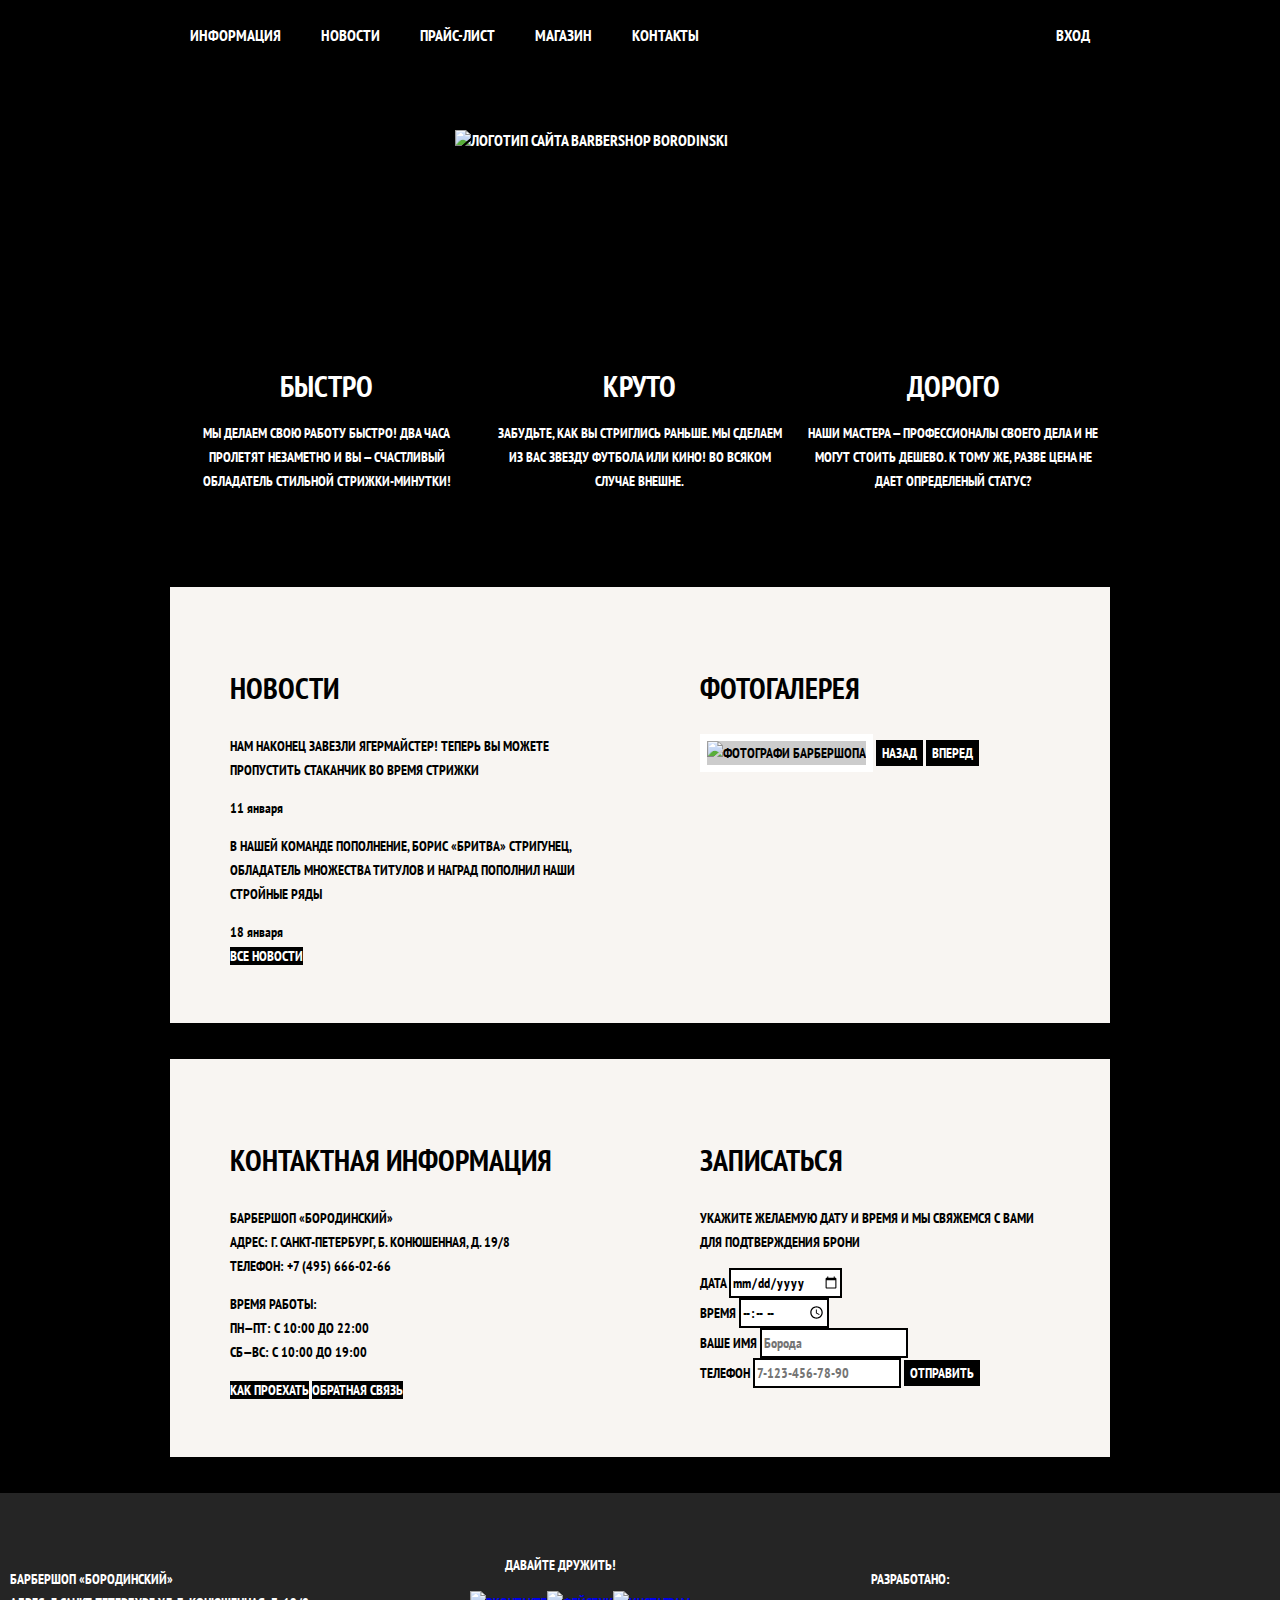
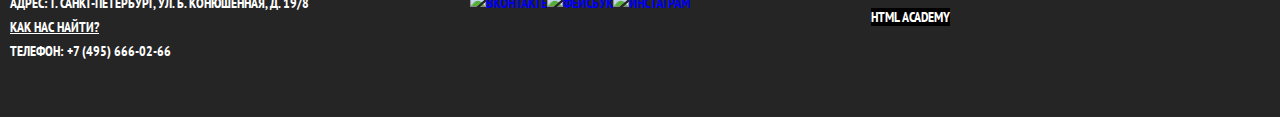
==== Index.html @ 6f36ae45 "made good header style" ====
<!DOCTYPE html>
<html>

<head>
  <meta charset="utf-8" />
  <meta http-equiv="X-UA-Compatible" content="IE=edge">
  <title>Барбершоп "Бородинский"</title>
  <meta name="viewport" content="width=device-width, initial-scale=1">
  <link rel="stylesheet" href="normalize.css">
  <link rel="stylesheet" type="text/css" media="screen" href="main.css" />
  <link href="https://fonts.googleapis.com/css?family=PT+Sans+Narrow:400,700&amp;subset=cyrillic" rel="stylesheet">
  <script src="main.js"></script>
</head>

<body class="indexHTML">
  <header class="page-header">
    <nav class="main-nav">
      <img src="img/index-logo.svg" class="index-logo" alt="Логотип сайта barbershop borodinski" class="page-logo">
      <div class="main-nav_wrapper ">
        <div class="container flex_blue">
          <ul class="main-nav__page-nav ">
            <li><a href="#">ИНФОРМАЦИЯ</a></li>
            <li><a href="#">НОВОСТИ</a></li>
            <li><a href="#">ПРАЙС-ЛИСТ</a></li>
            <li><a href="#">МАГАЗИН</a></li>
            <li><a href="#">КОНТАКТЫ</a></li>
          </ul>
          <ul class="main-nav__user-nav ">
            <li>
              <a href="#" class="nav-link_btn">ВХОД</a>
            </li>
          </ul>
        </div>
      </div>
    </nav>
  </header>
  <main class="page-content container">
    <h1 class="visually-hidden">Барбершоп "Бородинский"</h1>
    <section class="advantages">
      <h2 class="visually-hidden">Особенности барбершопа</h2>
      <ul>
        <li class="advantages-item">
          <strong>БЫСТРО</strong>
          <p>МЫ ДЕЛАЕМ СВОЮ РАБОТУ БЫСТРО! ДВА ЧАСА ПРОЛЕТЯТ НЕЗАМЕТНО И ВЫ — СЧАСТЛИВЫЙ ОБЛАДАТЕЛЬ СТИЛЬНОЙ СТРИЖКИ-МИНУТКИ!</p>
        </li>
        <li class="advantages-item">
          <strong>КРУТО</strong>
          <p>ЗАБУДЬТЕ, КАК ВЫ СТРИГЛИСЬ РАНЬШЕ.
            МЫ СДЕЛАЕМ ИЗ ВАС ЗВЕЗДУ ФУТБОЛА ИЛИ КИНО!
            ВО ВСЯКОМ СЛУЧАЕ ВНЕШНЕ.
          </p>
        </li>
        <li class="advantages-item">
          <strong>ДОРОГО</strong>
          <p>
            НАШИ МАСТЕРА — ПРОФЕССИОНАЛЫ СВОЕГО ДЕЛА И НЕ МОГУТ СТОИТЬ ДЕШЕВО. К ТОМУ ЖЕ, РАЗВЕ ЦЕНА НЕ ДАЕТ ОПРЕДЕЛЕНЫЙ СТАТУС?
          </p>
        </li>
      </ul>
    </section>
    <div class="white-columns">
      <section class="news">
        <h2>НОВОСТИ</h2>
        <div class="news-block">
          <p>НАМ НАКОНЕЦ ЗАВЕЗЛИ ЯГЕРМАЙСТЕР! ТЕПЕРЬ ВЫ МОЖЕТЕ ПРОПУСТИТЬ СТАКАНЧИК ВО ВРЕМЯ СТРИЖКИ </p>
          <time datetime="2018-01-11">11 января</time>
        </div>
        <div class="news-block">
          <p>В НАШЕЙ КОМАНДЕ ПОПОЛНЕНИЕ, БОРИС «БРИТВА» СТРИГУНЕЦ, ОБЛАДAТЕЛЬ МНОЖЕСТВА ТИТУЛОВ И НАГРАД ПОПОЛНИЛ НАШИ СТРОЙНЫЕ РЯДЫ</p>
          <time datetime="2018-01-18">18 января</time>
        </div>
        <a class="btn">ВСЕ НОВОСТИ</a>
      </section>

      <section class="gallery">
        <h2>ФОТОГАЛЕРЕЯ</h2>
        <img class="gallery-contenet" src="img/Layer_21.jpg" alt="Фотографи барбершопа">
        <button class="btn">НАЗАД</button>
        <button class="btn">ВПЕРЕД</button>
      </section>
    </div>
    <div class="white-columns">
      <section class="contacts">
        <h2>КОНТАКТНАЯ ИНФОРМАЦИЯ</h2>
        <p>БАРБЕРШОП «БОРОДИНСКИЙ»<br>
          АДРЕС: Г. САНКТ-ПЕТЕРБУРГ, Б. КОНЮШЕННАЯ, Д. 19/8 <br>
          ТЕЛЕФОН: +7 (495) 666-02-66</p>
        <p>ВРЕМЯ РАБОТЫ: <br>
          ПН—ПТ: С 10:00 ДО 22:00 <br>
          СБ—ВС: С 10:00 ДО 19:00</p>
        <a href="#" class="btn">КАК ПРОЕХАТЬ</a>
        <a href="#" class="btn">ОБРАТНАЯ СВЯЗЬ</a>
      </section>
      <section class="call">
        <h2>ЗАПИСАТЬСЯ</h2>
        <p>УКАЖИТЕ ЖЕЛАЕМУЮ ДАТУ И ВРЕМЯ И МЫ СВЯЖЕМСЯ С ВАМИ ДЛЯ ПОДТВЕРЖДЕНИЯ БРОНИ</p>
        <form action="#" method="get" class="page-sign-up-form">
          <label for="date-sign-up">ДАТА</label>
          <input type="date" id="date-sign-up" name="date"> <br>
          <label for="time-sign-up">ВРЕМЯ</label>
          <input type="time" id="time-sign-up" name="time"> <br>
          <label for="name-sign-up">ВАШЕ ИМЯ</label>
          <input type="text" id="name-sign-up" name="name" placeholder="Борода" required><br>
          <label for="phone-sign-up">ТЕЛЕФОН</label>
          <input type="tel" id="phone-sign-up" name="phone" placeholder="7-123-456-78-90" required pattern="[0-9]{11}">
          <button type="submit" class="btn">ОТПРАВИТЬ</button>
        </form>
      </section>
    </div>
  </main>
  <footer class="page-footer">
    <div class="page-footer__wrapper">
      <div class="container">
        <section class="footer-contacts">
          <h3 class="visually-hidden">Контакты организации</h3>
          <P>
            БАРБЕРШОП «БОРОДИНСКИЙ»<br>
            АДРЕС: Г. САНКТ-ПЕТЕРБУРГ, УЛ. Б. КОНЮШЕННАЯ, Д. 19/8 <br>
            <a class="underline_link" href="#"> КАК НАС НАЙТИ?</a> <br>
            ТЕЛЕФОН: +7 (495) 666-02-66
          </P>
        </section>
        <div class="footer-itm">
          <b>ДАВАЙТЕ ДРУЖИТЬ!</b>
          <ul class="social-media">
            <li><a href="http://vk.com" aria-label="Вконтакте"><img src="svg/vk.svg" alt="Вконтакте"></a></li>
            <li><a href="#" aria-label="Фейсбук"><img src="svg/facebook.svg" alt="Фейсбук"></a></li>
            <li><a href="#" aria-label="Инстаграм"><img src="svg/instagram.svg" alt="Инстаграм"></a></li>
          </ul class="footer-itm">
        </div>
        <div class="copyright">
          <p>РАЗРАБОТАНО:</p>
          <a href="#" class="btn">html academy</a>
        </div>
      </div>
    </div>
  </footer>
  <section class="map popup visually-hidden">
    <h2 class="visually-hidden">Карта с местонахождением барбершопа</h2>
    <img src="img/Слой_2.jpg" alt="Карта">
    <a href="#" aria-label="Закыть" class="close-link"><img src="svg\cross.1.svg" alt="Закрыть"></a>
  </section>
  <SEction class="sign-in poopup visually-hidden">
    <h2>ЛИЧНЫЙ КАБИНЕТ</h2>
    <p>Введите пожалуйста свой логин и пароль</p>
    <form action="#" method="POST" class="sign-in-form">
      <input type="text" id="form-sign-in__login" placeholder="ЛОГИН" name="sign-in__login" required>
      <input type="password" name="form-sign-in__password" id="form-sign-in__password" placeholder="ПАРОЛЬ" required> <br>
      <label class="brown-check" for="form-sign-in__checkbox">ЗАПОМНИТЕ МЕНЯ</label>
      <input type="checkbox" name="remember-me" id="form-sign-in__checkbox">
      <button type="submit" class="btn">ВОЙТИ</button>
      <a href="" class="underline_link">Я ЗАБЫЛ ПАРОЛЬ!</a>
    </form>
  </section>
</body>

</html>
---- main.css ----
/*Global styles*/
body {
  margin: 0;
  padding: 0;
  font-family: 'PT Sans Narrow', "Arial", sans-serif;
  font-size: 14px;
  font-weight: bold;
  text-transform: uppercase;
  line-height: 24px;
}

.indexHTML {
  color: #fff;
  background-color: #000;
  background-image: url(img/Layer.png);
  background-position: top center;
  background-repeat: no-repeat;
}

.shopHTML {
  background-color: #f8f5f2;
  background-image: url(img/slice_1.jpg);
  color: #000000;
}

a {
  text-decoration: none;
}

.visually-hidden {
  position: absolute;
  overflow: hidden;
  clip: rect(0 0 0 0);
  height: 1px;
  width: 1px;
  margin: -1px;
  padding: 0;
  border: 0;
}

.container {
  width: 940px;
  margin: 0 auto;
  padding: 0 10px;
}

/*For some time*/
.flex_red {
  background: rgba(203, 45, 46, 0.4);
}

.flex_green {
  background: rgba(203, 245, 46, 0.4);
}

.flex_yellow {
  background: rgba(244, 255, 42, 04);
}

.flex_blue {
  background: rgba(23, 245, 206, 0.4);
}

/*end
*
*
*
*
*
*
*
*
/*Header styles*/
.main-nav {
  display: flex;
  flex-direction: column;
  align-items: center;

  font-size: 16px;
  line-height: 20px;
  color: #ffffff;
}

.main-nav a {
  display: block;
  padding: 25px 20px;
  vertical-align: middle;
  color: #ffffff;
}

.main-nav a:focus,
.main-nav a:hover {
  background-color: #242424;
}

.main-nav_wrapper {
  margin-bottom: 60px;
  width: 100%;
  background-color: #000000;
}

.main-nav .container {
  display: flex;
  justify-content: space-between;
  background-color: black;
}

.main-nav__page-nav li,
.main-nav__user-nav li {
  list-style: none;
}

.main-nav__page-nav,
.main-nav__user-nav {
  min-height: 70px;
  margin: 0px;
  padding: 0px;
  display: flex;
}

.page-nav {
  width: 620px;
}

.user-nav {
  width: 140px;
}

.main-nav .index-logo {
  width: 371px;
  height: 155px;
  order: 1;
  align-self: center;
  display: flex;
  justify-content:
}

/*
*
*
*
*
*
*
*
*
*Main styles*/
.advantages-item {
  list-style: none;
  text-align: center;
}

.advantages-item strong {
  line-height: 42px;
  font-size: 30px;
}

.white-columns,
.sign-in {
  background-color: #f8f5f2;
  background-image: url(img/texture_!.png);
  color: #000;
}

.news-block {
  text-transform: none;
}

.gallery-contenet {
  background-color: #ccc;
  border: 7px solid #fff;
}

.btn {
  font: inherit;
  text-align: center;
  vertical-align: center;
  color: white;
  background-color: #000000;
  border: none;
  transform: uppercase;
}

.btn:active,
.btn:hover,
.btn:focus {
  background-color: #663d15;
}

section h2 {
  font-size: 30px;
  line-height: 42px;
}

.page-sign-up-form input,
.sign-in input {
  font: inherit;
  border: 2px solid #000;
}
/***
*
*
*
*
*
*
*
*
Footer styles*/
.page-footer {
  background-color: #252525;
  color: white;
  background-image: url(img/texture2.png);
  width: 100%
}

a.underline_link {
  color: white;
  text-decoration: underline;
}

a.underline_link:hover,
a.underline_link:focus,
a.underline_link:active {
  text-decoration: none;
}

.sign-in-form a {
  color: #000;
  text-decoration: underline;
}

.social-media {
  list-style: none;
}

.footer-itm,
.copyright {
  text-align: center;
}

.popup h2 {
  font-size: 30px;
  line-height: 42px;
}

.brown-check:focus,
.brown-check:hover,
.brown-check:active {
  color: #663d15;
}

.map.popup img[alt="Карта"] {
  border: 7px solid white;
  box-shadow: 10px 10px 10x 0 black;
}

.partners-logo li {
  list-style: none;
}

.partners-logo img {
  opacity: 0.2;
}

.page-footer {
  min-height: 195px;
  display: -webkit-flex;
  display: -ms-flex;
  display: flex;
  margin: 0;
  padding: 0;
}

.page-footer .container {
  display: flex;
  padding-top: 60px;
  padding-bottom: 40px;
}

.footer-contacts {
  margin: 0px;
  width: 320px;
  padding-right: 10px;
}

.footer-itm {
  width: 160;
  padding: 0 10px;
}

.footer-itm {
  margin-left: 80px;
}

.copyright {
  margin-left: auto;
}

.page-footer .social-media {
  display: flex;
  justify-content: space-around;
}

.page-footer .social-media li {
  flex-grow: 1;
}

/*style*/
.advantages ul {
  display: flex;
  justify-content: center;
  margin: 0;
  padding: 0;
}

.advantages-item {
  width: 300px;
  flex-grow: 1;
  margin: 80px 10px;
}

.white-columns {
  display: -webkit-flex;
  display: -ms-flex;
  display: flex;
  margin-bottom: 36px;
}

.white-columns section {
  width: 470px;
  padding: 55px 60px;
}

.white-columns::before {
  content: url(img/gradiend.png);
  position: absolute;
  margin-left: 470px;
  padding-top: 75px;
  padding-bottom: 66px;
}

.shopHTML {
  background-image: url(img/Slice_1.jpg);
  background-repeat: repeat;
  color: black;
}

fieldset {
  border: none;
}

.footer-wrapper {
  width: 100%;
  background-color: black;
  background-image: url(img/texture2.png);
}
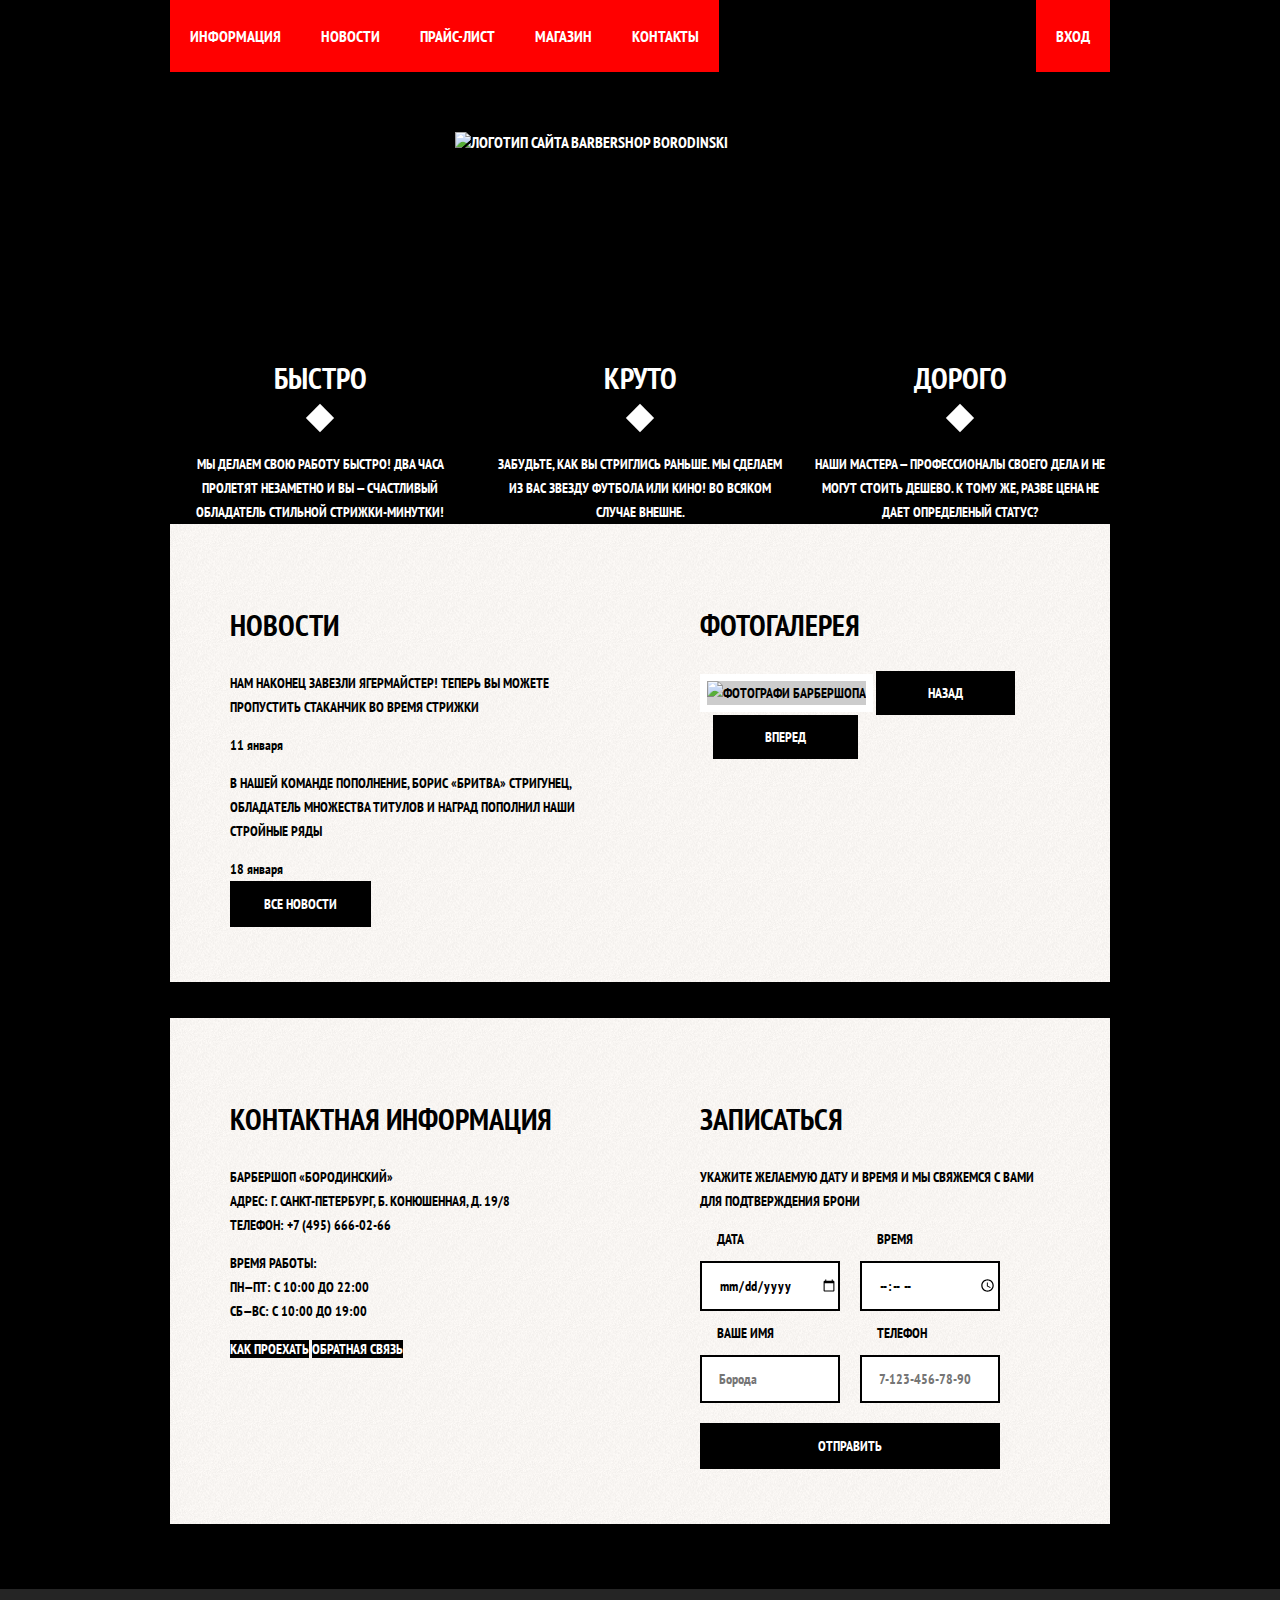
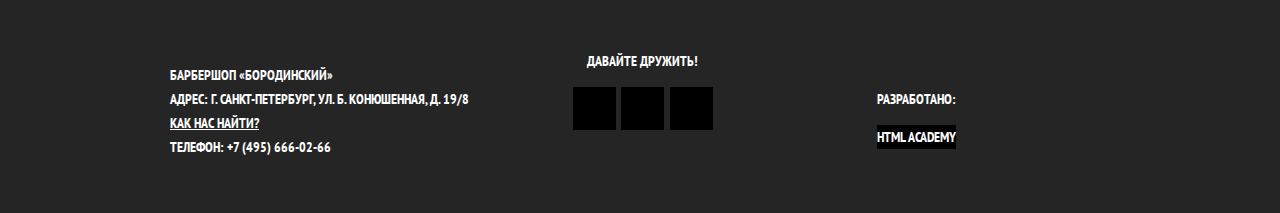
==== commit 7f0642b0: "start pixel perfect on index html" ====
--- a/Index.html
+++ b/Index.html
@@ -1,157 +1,170 @@
-<!DOCTYPE html>
-<html>
-
-<head>
-  <meta charset="utf-8" />
-  <meta http-equiv="X-UA-Compatible" content="IE=edge">
-  <title>Барбершоп "Бородинский"</title>
-  <meta name="viewport" content="width=device-width, initial-scale=1">
-  <link rel="stylesheet" href="normalize.css">
-  <link rel="stylesheet" type="text/css" media="screen" href="main.css" />
-  <link href="https://fonts.googleapis.com/css?family=PT+Sans+Narrow:400,700&amp;subset=cyrillic" rel="stylesheet">
-  <script src="main.js"></script>
-</head>
-
-<body class="indexHTML">
-  <header class="page-header">
-    <nav class="main-nav">
-      <img src="img/index-logo.svg" class="index-logo" alt="Логотип сайта barbershop borodinski" class="page-logo">
-      <div class="main-nav_wrapper ">
-        <div class="container flex_blue">
-          <ul class="main-nav__page-nav ">
-            <li><a href="#">ИНФОРМАЦИЯ</a></li>
-            <li><a href="#">НОВОСТИ</a></li>
-            <li><a href="#">ПРАЙС-ЛИСТ</a></li>
-            <li><a href="#">МАГАЗИН</a></li>
-            <li><a href="#">КОНТАКТЫ</a></li>
-          </ul>
-          <ul class="main-nav__user-nav ">
-            <li>
-              <a href="#" class="nav-link_btn">ВХОД</a>
-            </li>
-          </ul>
-        </div>
-      </div>
-    </nav>
-  </header>
-  <main class="page-content container">
-    <h1 class="visually-hidden">Барбершоп "Бородинский"</h1>
-    <section class="advantages">
-      <h2 class="visually-hidden">Особенности барбершопа</h2>
-      <ul>
-        <li class="advantages-item">
-          <strong>БЫСТРО</strong>
-          <p>МЫ ДЕЛАЕМ СВОЮ РАБОТУ БЫСТРО! ДВА ЧАСА ПРОЛЕТЯТ НЕЗАМЕТНО И ВЫ — СЧАСТЛИВЫЙ ОБЛАДАТЕЛЬ СТИЛЬНОЙ СТРИЖКИ-МИНУТКИ!</p>
-        </li>
-        <li class="advantages-item">
-          <strong>КРУТО</strong>
-          <p>ЗАБУДЬТЕ, КАК ВЫ СТРИГЛИСЬ РАНЬШЕ.
-            МЫ СДЕЛАЕМ ИЗ ВАС ЗВЕЗДУ ФУТБОЛА ИЛИ КИНО!
-            ВО ВСЯКОМ СЛУЧАЕ ВНЕШНЕ.
-          </p>
-        </li>
-        <li class="advantages-item">
-          <strong>ДОРОГО</strong>
-          <p>
-            НАШИ МАСТЕРА — ПРОФЕССИОНАЛЫ СВОЕГО ДЕЛА И НЕ МОГУТ СТОИТЬ ДЕШЕВО. К ТОМУ ЖЕ, РАЗВЕ ЦЕНА НЕ ДАЕТ ОПРЕДЕЛЕНЫЙ СТАТУС?
-          </p>
-        </li>
-      </ul>
-    </section>
-    <div class="white-columns">
-      <section class="news">
-        <h2>НОВОСТИ</h2>
-        <div class="news-block">
-          <p>НАМ НАКОНЕЦ ЗАВЕЗЛИ ЯГЕРМАЙСТЕР! ТЕПЕРЬ ВЫ МОЖЕТЕ ПРОПУСТИТЬ СТАКАНЧИК ВО ВРЕМЯ СТРИЖКИ </p>
-          <time datetime="2018-01-11">11 января</time>
-        </div>
-        <div class="news-block">
-          <p>В НАШЕЙ КОМАНДЕ ПОПОЛНЕНИЕ, БОРИС «БРИТВА» СТРИГУНЕЦ, ОБЛАДAТЕЛЬ МНОЖЕСТВА ТИТУЛОВ И НАГРАД ПОПОЛНИЛ НАШИ СТРОЙНЫЕ РЯДЫ</p>
-          <time datetime="2018-01-18">18 января</time>
-        </div>
-        <a class="btn">ВСЕ НОВОСТИ</a>
-      </section>
-
-      <section class="gallery">
-        <h2>ФОТОГАЛЕРЕЯ</h2>
-        <img class="gallery-contenet" src="img/Layer_21.jpg" alt="Фотографи барбершопа">
-        <button class="btn">НАЗАД</button>
-        <button class="btn">ВПЕРЕД</button>
-      </section>
-    </div>
-    <div class="white-columns">
-      <section class="contacts">
-        <h2>КОНТАКТНАЯ ИНФОРМАЦИЯ</h2>
-        <p>БАРБЕРШОП «БОРОДИНСКИЙ»<br>
-          АДРЕС: Г. САНКТ-ПЕТЕРБУРГ, Б. КОНЮШЕННАЯ, Д. 19/8 <br>
-          ТЕЛЕФОН: +7 (495) 666-02-66</p>
-        <p>ВРЕМЯ РАБОТЫ: <br>
-          ПН—ПТ: С 10:00 ДО 22:00 <br>
-          СБ—ВС: С 10:00 ДО 19:00</p>
-        <a href="#" class="btn">КАК ПРОЕХАТЬ</a>
-        <a href="#" class="btn">ОБРАТНАЯ СВЯЗЬ</a>
-      </section>
-      <section class="call">
-        <h2>ЗАПИСАТЬСЯ</h2>
-        <p>УКАЖИТЕ ЖЕЛАЕМУЮ ДАТУ И ВРЕМЯ И МЫ СВЯЖЕМСЯ С ВАМИ ДЛЯ ПОДТВЕРЖДЕНИЯ БРОНИ</p>
-        <form action="#" method="get" class="page-sign-up-form">
-          <label for="date-sign-up">ДАТА</label>
-          <input type="date" id="date-sign-up" name="date"> <br>
-          <label for="time-sign-up">ВРЕМЯ</label>
-          <input type="time" id="time-sign-up" name="time"> <br>
-          <label for="name-sign-up">ВАШЕ ИМЯ</label>
-          <input type="text" id="name-sign-up" name="name" placeholder="Борода" required><br>
-          <label for="phone-sign-up">ТЕЛЕФОН</label>
-          <input type="tel" id="phone-sign-up" name="phone" placeholder="7-123-456-78-90" required pattern="[0-9]{11}">
-          <button type="submit" class="btn">ОТПРАВИТЬ</button>
-        </form>
-      </section>
-    </div>
-  </main>
-  <footer class="page-footer">
-    <div class="page-footer__wrapper">
-      <div class="container">
-        <section class="footer-contacts">
-          <h3 class="visually-hidden">Контакты организации</h3>
-          <P>
-            БАРБЕРШОП «БОРОДИНСКИЙ»<br>
-            АДРЕС: Г. САНКТ-ПЕТЕРБУРГ, УЛ. Б. КОНЮШЕННАЯ, Д. 19/8 <br>
-            <a class="underline_link" href="#"> КАК НАС НАЙТИ?</a> <br>
-            ТЕЛЕФОН: +7 (495) 666-02-66
-          </P>
-        </section>
-        <div class="footer-itm">
-          <b>ДАВАЙТЕ ДРУЖИТЬ!</b>
-          <ul class="social-media">
-            <li><a href="http://vk.com" aria-label="Вконтакте"><img src="svg/vk.svg" alt="Вконтакте"></a></li>
-            <li><a href="#" aria-label="Фейсбук"><img src="svg/facebook.svg" alt="Фейсбук"></a></li>
-            <li><a href="#" aria-label="Инстаграм"><img src="svg/instagram.svg" alt="Инстаграм"></a></li>
-          </ul class="footer-itm">
-        </div>
-        <div class="copyright">
-          <p>РАЗРАБОТАНО:</p>
-          <a href="#" class="btn">html academy</a>
-        </div>
-      </div>
-    </div>
-  </footer>
-  <section class="map popup visually-hidden">
-    <h2 class="visually-hidden">Карта с местонахождением барбершопа</h2>
-    <img src="img/Слой_2.jpg" alt="Карта">
-    <a href="#" aria-label="Закыть" class="close-link"><img src="svg\cross.1.svg" alt="Закрыть"></a>
-  </section>
-  <SEction class="sign-in poopup visually-hidden">
-    <h2>ЛИЧНЫЙ КАБИНЕТ</h2>
-    <p>Введите пожалуйста свой логин и пароль</p>
-    <form action="#" method="POST" class="sign-in-form">
-      <input type="text" id="form-sign-in__login" placeholder="ЛОГИН" name="sign-in__login" required>
-      <input type="password" name="form-sign-in__password" id="form-sign-in__password" placeholder="ПАРОЛЬ" required> <br>
-      <label class="brown-check" for="form-sign-in__checkbox">ЗАПОМНИТЕ МЕНЯ</label>
-      <input type="checkbox" name="remember-me" id="form-sign-in__checkbox">
-      <button type="submit" class="btn">ВОЙТИ</button>
-      <a href="" class="underline_link">Я ЗАБЫЛ ПАРОЛЬ!</a>
-    </form>
-  </section>
-</body>
-
-</html>
+<!DOCTYPE html>
+<html>
+
+<head>
+  <meta charset="utf-8" />
+  <meta http-equiv="X-UA-Compatible" content="IE=edge">
+  <title>Барбершоп "Бородинский"</title>
+  <meta name="viewport" content="width=device-width, initial-scale=1">
+  <link rel="stylesheet" href="normalize.css">
+  <link rel="stylesheet" type="text/css" media="screen" href="main.css" />
+  <link href="https://fonts.googleapis.com/css?family=PT+Sans+Narrow:400,700&amp;subset=cyrillic" rel="stylesheet">
+  <script src="main.js"></script>
+</head>
+
+<body class="indexHTML">
+
+  <header class="page-header">
+    <nav class="main-nav">
+      <img src="img/index-logo.svg" class="index-logo page-logo" alt="Логотип сайта barbershop borodinski" >
+      <div class="main-nav_wrapper ">
+        <div class="container ">
+          <ul class="main-nav__page-nav ">
+            <li><a href="#">ИНФОРМАЦИЯ</a></li>
+            <li><a href="#">НОВОСТИ</a></li>
+            <li><a href="#">ПРАЙС-ЛИСТ</a></li>
+            <li><a href="shop.html">МАГАЗИН</a></li>
+            <li><a href="#">КОНТАКТЫ</a></li>
+          </ul>
+          <ul class="main-nav__user-nav ">
+            <li>
+              <a href="#" class="nav-link_btn">ВХОД</a>
+            </li>
+          </ul>
+        </div>
+      </div>
+    </nav>
+  </header>
+  <main class="page-content container">
+    <h1 class="visually-hidden">Барбершоп "Бородинский"</h1>
+    <section class="advantages">
+      <h2 class="visually-hidden">Особенности барбершопа</h2>
+      <ul>
+        <li class="advantages-item">
+          <strong>БЫСТРО</strong>
+          <p>МЫ ДЕЛАЕМ СВОЮ РАБОТУ БЫСТРО! ДВА ЧАСА ПРОЛЕТЯТ НЕЗАМЕТНО И ВЫ — СЧАСТЛИВЫЙ ОБЛАДАТЕЛЬ СТИЛЬНОЙ СТРИЖКИ-МИНУТКИ!</p>
+        </li>
+        <li class="advantages-item">
+          <strong>КРУТО</strong>
+          <p>ЗАБУДЬТЕ, КАК ВЫ СТРИГЛИСЬ РАНЬШЕ.
+            МЫ СДЕЛАЕМ ИЗ ВАС ЗВЕЗДУ ФУТБОЛА ИЛИ КИНО!
+            ВО ВСЯКОМ СЛУЧАЕ ВНЕШНЕ.
+          </p>
+        </li>
+        <li class="advantages-item">
+          <strong>ДОРОГО</strong>
+          <p>
+            НАШИ МАСТЕРА — ПРОФЕССИОНАЛЫ СВОЕГО ДЕЛА И НЕ МОГУТ СТОИТЬ ДЕШЕВО. К ТОМУ ЖЕ, РАЗВЕ ЦЕНА НЕ ДАЕТ ОПРЕДЕЛЕНЫЙ СТАТУС?
+          </p>
+        </li>
+      </ul>
+    </section>
+    <div class="white-columns">
+      <section class="news">
+        <h2>НОВОСТИ</h2>
+        <div class="news-block">
+          <p>НАМ НАКОНЕЦ ЗАВЕЗЛИ ЯГЕРМАЙСТЕР! ТЕПЕРЬ ВЫ МОЖЕТЕ ПРОПУСТИТЬ СТАКАНЧИК ВО ВРЕМЯ СТРИЖКИ </p>
+          <time datetime="2018-01-11">11 января</time>
+        </div>
+        <div class="news-block">
+          <p>В НАШЕЙ КОМАНДЕ ПОПОЛНЕНИЕ, БОРИС «БРИТВА» СТРИГУНЕЦ, ОБЛАДAТЕЛЬ МНОЖЕСТВА ТИТУЛОВ И НАГРАД ПОПОЛНИЛ НАШИ СТРОЙНЫЕ РЯДЫ</p>
+          <time datetime="2018-01-18">18 января</time>
+        </div>
+        <a class="btn">ВСЕ НОВОСТИ</a>
+      </section>
+
+      <section class="gallery">
+        <h2>ФОТОГАЛЕРЕЯ</h2>
+        <img class="gallery-contenet" src="img/Layer_21.jpg" alt="Фотографи барбершопа">
+        <button class="btn">НАЗАД</button>
+        <button class="btn">ВПЕРЕД</button>
+      </section>
+    </div>
+    <div class="white-columns">
+      <section class="contacts">
+        <h2>КОНТАКТНАЯ ИНФОРМАЦИЯ</h2>
+        <p>БАРБЕРШОП «БОРОДИНСКИЙ»<br>
+          АДРЕС: Г. САНКТ-ПЕТЕРБУРГ, Б. КОНЮШЕННАЯ, Д. 19/8 <br>
+          ТЕЛЕФОН: +7 (495) 666-02-66</p>
+        <p>ВРЕМЯ РАБОТЫ: <br>
+          ПН—ПТ: С 10:00 ДО 22:00 <br>
+          СБ—ВС: С 10:00 ДО 19:00</p>
+        <a href="#" class="btn">КАК ПРОЕХАТЬ</a>
+        <a href="#" class="btn">ОБРАТНАЯ СВЯЗЬ</a>
+      </section>
+      <section class="call">
+        <h2>ЗАПИСАТЬСЯ</h2>
+        <p>УКАЖИТЕ ЖЕЛАЕМУЮ ДАТУ И ВРЕМЯ И МЫ СВЯЖЕМСЯ С ВАМИ ДЛЯ ПОДТВЕРЖДЕНИЯ БРОНИ</p>
+        <form action="#" method="get" class="page-sign-up-form">
+          <p>
+            <label for="date-sign-up">ДАТА</label>
+          <input type="date" id="date-sign-up" name="date">
+        </p>
+
+          <p>
+            <label for="time-sign-up">ВРЕМЯ</label>
+          <input type="time" id="time-sign-up" name="time">
+        </p>
+
+          <p>
+            <label for="name-sign-up">ВАШЕ ИМЯ</label>
+          <input type="text" id="name-sign-up" name="name" placeholder="Борода" required>
+        </p>
+            
+          <p>
+            <label for="phone-sign-up">ТЕЛЕФОН</label>
+          <input type="tel" id="phone-sign-up" name="phone" placeholder="7-123-456-78-90" required pattern="[0-9]{11}">
+        </p>
+
+          <button type="submit" class="btn">ОТПРАВИТЬ</button>
+        </form>
+      </section>
+    </div>
+  </main>
+  <footer class="page-footer">
+    <div class="page-footer__wrapper ">
+      <div class="container ">
+        <section class="page-footer__contacts ">
+          <h3 class="visually-hidden">Контакты организации</h3>
+          <P>
+            БАРБЕРШОП «БОРОДИНСКИЙ»<br>
+            АДРЕС: Г. САНКТ-ПЕТЕРБУРГ, УЛ. Б. КОНЮШЕННАЯ, Д. 19/8 <br>
+            <a class="underline_link" href="#"> КАК НАС НАЙТИ?</a> <br>
+            ТЕЛЕФОН: +7 (495) 666-02-66
+          </P>
+        </section>
+        <div class="page-footer__social ">
+          <b>ДАВАЙТЕ ДРУЖИТЬ!</b>
+          <ul class="social-media">
+            <li><a href="http://vk.com" aria-label="Вконтакте"></a></li>
+            <li><a href="#" aria-label="Фейсбук"></a></li>
+            <li><a href="#" aria-label="Инстаграм"></a></li>
+          </ul>
+        </div>
+        <div class="page-footer__copyright ">
+          <p>РАЗРАБОТАНО:</p>
+          <a href="#" class="btn">html academy</a>
+        </div>
+      </div>
+    </div>
+  </footer>
+  <section class="map popup visually-hidden">
+    <h2 class="visually-hidden">Карта с местонахождением барбершопа</h2>
+    <img src="img/Слой_2.jpg" alt="Карта">
+    <a href="#" aria-label="Закыть" class="close-link"><img src="svg/cross.1.svg" alt="Закрыть"></a>
+  </section>
+  <SEction class="sign-in poopup visually-hidden">
+    <h2>ЛИЧНЫЙ КАБИНЕТ</h2>
+    <p>Введите пожалуйста свой логин и пароль</p>
+    <form action="#" method="POST" class="sign-in-form">
+      <input type="text" id="form-sign-in__login" placeholder="ЛОГИН" name="sign-in__login" required>
+      <input type="password" name="form-sign-in__password" id="form-sign-in__password" placeholder="ПАРОЛЬ" required> <br>
+      <label class="brown-check" for="form-sign-in__checkbox">ЗАПОМНИТЕ МЕНЯ</label>
+      <input type="checkbox" name="remember-me" id="form-sign-in__checkbox">
+      <button type="submit" class="btn">ВОЙТИ</button>
+      <a href="" class="underline_link">Я ЗАБЫЛ ПАРОЛЬ!</a>
+    </form>
+  </section>
+</body>
+
+</html>
--- a/main.css
+++ b/main.css
@@ -1,4 +1,9 @@
-/*Global styles*/
+@charset "UTF-8";
+.advantages-item p, .page-sign-up-form > p, .page-sign-up-form > p label {
+  margin: 0;
+  padding: 0;
+}
+
 body {
   margin: 0;
   padding: 0;
@@ -21,10 +26,23 @@
   background-color: #f8f5f2;
   background-image: url(img/slice_1.jpg);
   color: #000000;
+  background-image: url(img/Slice_1.jpg);
+  background-repeat: repeat;
+  color: black;
+}
+
+img {
+  height: auto;
+  max-width: 100%;
 }
 
 a {
   text-decoration: none;
+}
+
+a.underline_link {
+  color: white;
+  text-decoration: underline;
 }
 
 .visually-hidden {
@@ -44,7 +62,51 @@
   padding: 0 10px;
 }
 
-/*For some time*/
+.link-history ul {
+  display: -ms-flex;
+  display: -webkit-box;
+  display: -ms-flexbox;
+  display: flex;
+  list-style: none;
+  -webkit-box-pack: start;
+      -ms-flex-pack: start;
+          justify-content: flex-start;
+}
+
+.link-history ul li {
+  position: relative;
+}
+
+.link-history ul li .active {
+  color: #aba9a7;
+}
+
+.link-history ul li a {
+  color: black;
+}
+
+.link-history li {
+  margin-right: 40px;
+}
+
+.romb-list {
+  list-style-type: none;
+  position: relative;
+}
+
+.romb-list::before {
+  content: " ";
+  background-color: #000;
+  width: 8px;
+  height: 8px;
+  -webkit-transform: rotate(45deg);
+          transform: rotate(45deg);
+  display: block;
+  position: absolute;
+  top: 8px;
+  left: -20px;
+}
+
 .flex_red {
   background: rgba(203, 45, 46, 0.4);
 }
@@ -54,38 +116,64 @@
 }
 
 .flex_yellow {
-  background: rgba(244, 255, 42, 04);
+  background: #f4ff2a;
 }
 
 .flex_blue {
   background: rgba(23, 245, 206, 0.4);
 }
 
-/*end
-*
-*
-*
-*
-*
-*
-*
-*
-/*Header styles*/
 .main-nav {
-  display: flex;
-  flex-direction: column;
-  align-items: center;
-
+  display: -webkit-box;
+  display: -ms-flexbox;
+  display: flex;
+  -webkit-box-orient: vertical;
+  -webkit-box-direction: normal;
+      -ms-flex-direction: column;
+          flex-direction: column;
+  -webkit-box-align: center;
+      -ms-flex-align: center;
+          align-items: center;
   font-size: 16px;
   line-height: 20px;
   color: #ffffff;
+  margin-bottom: 70px;
 }
 
 .main-nav a {
   display: block;
-  padding: 25px 20px;
-  vertical-align: middle;
+  padding: 26px 20px;
+  -webkit-box-align: center;
+      -ms-flex-align: center;
+          align-items: center;
   color: #ffffff;
+}
+
+.main-nav .small-img-a {
+  padding: 21px 20px;
+}
+
+.main-nav .container {
+  display: -webkit-box;
+  display: -ms-flexbox;
+  display: flex;
+  -webkit-box-pack: justify;
+      -ms-flex-pack: justify;
+          justify-content: space-between;
+  background-color: black;
+}
+
+.main-nav .index-logo {
+  width: 371px;
+  height: 155px;
+  -webkit-box-ordinal-group: 2;
+      -ms-flex-order: 1;
+          order: 1;
+  -ms-flex-item-align: center;
+      align-self: center;
+  display: -webkit-box;
+  display: -ms-flexbox;
+  display: flex;
 }
 
 .main-nav a:focus,
@@ -99,67 +187,148 @@
   background-color: #000000;
 }
 
-.main-nav .container {
-  display: flex;
-  justify-content: space-between;
-  background-color: black;
-}
-
 .main-nav__page-nav li,
 .main-nav__user-nav li {
   list-style: none;
+  position: relative;
 }
 
 .main-nav__page-nav,
 .main-nav__user-nav {
+  background-color: red;
   min-height: 70px;
   margin: 0px;
   padding: 0px;
-  display: flex;
+  display: -webkit-box;
+  display: -ms-flexbox;
+  display: flex;
+  position: relative;
 }
 
 .page-nav {
   width: 620px;
 }
 
-.user-nav {
-  width: 140px;
-}
-
-.main-nav .index-logo {
-  width: 371px;
-  height: 155px;
-  order: 1;
-  align-self: center;
-  display: flex;
-  justify-content:
-}
-
-/*
-*
-*
-*
-*
-*
-*
-*
-*
-*Main styles*/
+.main-nav__user-nav li a::before {
+  content: url(svg/login.svg);
+  position: absolute;
+  left: -10px;
+  top: 29px;
+  opacity: 0.3;
+}
+
+.main-nav__user-nav li a:focus::before, .main-nav__user-nav li a:hover::before, .main-nav__user-nav li a:active::before {
+  opacity: 1;
+}
+
+.bread-crums {
+  display: -webkit-box;
+  display: -ms-flexbox;
+  display: flex;
+  list-style: none;
+  -webkit-box-pack: start;
+      -ms-flex-pack: start;
+          justify-content: flex-start;
+  margin: 0;
+  padding: 0;
+}
+
+.bread-crums a {
+  display: inline-block;
+  padding: 9px 18px 10px 19px;
+  margin-right: 7px;
+}
+
+.bread-crums li.bread-selected a {
+  background-color: #ffffff;
+  color: #000000;
+}
+
+#nav-selected {
+  overflow: hidden;
+  position: relative;
+}
+
+#nav-selected:after {
+  content: "1";
+  width: 100%;
+  height: 4px;
+  z-index: 300000;
+  background-color: #fff;
+  position: absolute;
+  top: 66px;
+  overflow: hidden;
+  -webkit-user-select: none;
+  -moz-user-select: none;
+  -ms-user-select: none;
+  -o-user-select: none;
+  user-select: none;
+}
+
 .advantages-item {
   list-style: none;
   text-align: center;
+  width: 300px;
+  paddin: 0;
+  margin: 0;
 }
 
 .advantages-item strong {
   line-height: 42px;
   font-size: 30px;
-}
-
-.white-columns,
-.sign-in {
+  position: relative;
+}
+
+.advantages-item strong::after {
+  content: " ";
+  position: absolute;
+  width: 20px;
+  height: 20px;
+  -webkit-transform: rotate(45deg);
+          transform: rotate(45deg);
+  background-color: #fff;
+  top: 50px;
+  left: 50%;
+  margin-left: -10px;
+}
+
+.advantages-item p {
+  margin-top: 53px;
+}
+
+.advantages ul {
+  display: -webkit-box;
+  display: -ms-flexbox;
+  display: flex;
+  -webkit-box-pack: justify;
+      -ms-flex-pack: justify;
+          justify-content: space-between;
+  margin: 0;
+  padding: 0;
+}
+
+.white-columns {
+  display: -ms-flex;
+  display: -webkit-box;
+  display: -ms-flexbox;
+  display: flex;
+  margin-bottom: 36px;
+  position: relative;
   background-color: #f8f5f2;
-  background-image: url(img/texture_!.png);
+  background-image: url(img/texture1.png);
   color: #000;
+}
+
+.white-columns section {
+  width: 470px;
+  padding: 55px 60px;
+}
+
+.white-columns::before {
+  content: url(img/gradiend.png);
+  position: absolute;
+  left: 467px;
+  bottom: 75px;
 }
 
 .news-block {
@@ -178,7 +347,8 @@
   color: white;
   background-color: #000000;
   border: none;
-  transform: uppercase;
+  -webkit-transform: uppercase;
+          transform: uppercase;
 }
 
 .btn:active,
@@ -187,9 +357,421 @@
   background-color: #663d15;
 }
 
+.news .btn {
+  display: inline-block;
+  padding: 11px 34px;
+}
+
+.gallery .btn {
+  display: inline-block;
+  padding: 10px 52px;
+}
+
+.gallery .btn:last-of-type {
+  margin-left: calc(20px - 0.5em);
+}
+
 section h2 {
   font-size: 30px;
   line-height: 42px;
+}
+
+.page-content__wrap {
+  display: -ms-flex;
+  display: -webkit-box;
+  display: -ms-flexbox;
+  display: flex;
+  -webkit-box-pack: justify;
+      -ms-flex-pack: justify;
+          justify-content: space-between;
+}
+
+.specifications {
+  width: 170px;
+  min-height: 590px;
+}
+
+.price-list {
+  width: 700px;
+  display: -webkit-box;
+  display: -ms-flexbox;
+  display: flex;
+  -webkit-box-orient: vertical;
+  -webkit-box-direction: normal;
+      -ms-flex-direction: column;
+          flex-direction: column;
+  -webkit-box-pack: justify;
+      -ms-flex-pack: justify;
+          justify-content: space-between;
+  text-transform: none;
+}
+
+.price-list ul {
+  display: -webkit-box;
+  display: -ms-flexbox;
+  display: flex;
+  -ms-flex-wrap: wrap;
+      flex-wrap: wrap;
+  -webkit-box-orient: horizontal;
+  -webkit-box-direction: normal;
+      -ms-flex-direction: row;
+          flex-direction: row;
+  -webkit-padding-start: 0px;
+          padding-inline-start: 0px;
+}
+
+.price-list .white-columns_box {
+  display: -webkit-box;
+  display: -ms-flexbox;
+  display: flex;
+  -webkit-box-orient: vertical;
+  -webkit-box-direction: normal;
+      -ms-flex-direction: column;
+          flex-direction: column;
+  margin: 0px;
+}
+
+.price-list .white-columns__sel {
+  display: -webkit-box;
+  display: -ms-flexbox;
+  display: flex;
+}
+
+.price-list_white-columns {
+  list-style: none;
+  background-color: #fff;
+  margin-bottom: 20px;
+  width: 220px;
+  -webkit-box-orient: horizontal;
+  -webkit-box-direction: normal;
+      -ms-flex-direction: row;
+          flex-direction: row;
+  -ms-flex-wrap: wrap;
+      flex-wrap: wrap;
+  -webkit-box-shadow: 0 0 15px rgba(0, 1, 1, 0.2);
+          box-shadow: 0 0 15px rgba(0, 1, 1, 0.2);
+}
+
+.price-list_white-columns:not(:nth-child(3n)) {
+  margin-right: 20px;
+}
+
+.white-columns_box {
+  padding: 10px;
+  margin: 16px 0px;
+}
+
+.white-columns_box > p {
+  margin: 0px;
+  width: 150px;
+}
+
+.white-columns_box p > a {
+  color: black;
+}
+
+#text-wrap {
+  width: 120px;
+}
+
+.white-columns__sel p {
+  -webkit-box-flex: 1;
+      -ms-flex-positive: 1;
+          flex-grow: 1;
+  display: inline-block;
+  padding: 10px 3px;
+  margin: 0px;
+  -ms-flex-item-align: baseline;
+      align-self: baseline;
+  background-color: #e6e6e6;
+  text-align: center;
+}
+
+.white-columns__sel a {
+  margin-top: 17px;
+  margin-bottom: 6px;
+  margin-left: -3px;
+  display: inline-block;
+  padding: 10px 16px;
+  -ms-flex-item-align: baseline;
+      align-self: baseline;
+}
+
+fieldset {
+  border: none;
+}
+
+.page-footer {
+  margin: 0;
+  padding: 0;
+  background-image: url(img/texture2.png);
+  background-clip: border-box;
+}
+
+.page-footer .container {
+  display: -webkit-box;
+  display: -ms-flexbox;
+  display: flex;
+  padding-top: 60px;
+  padding-bottom: 40px;
+  -webkit-box-pack: justify;
+      -ms-flex-pack: justify;
+          justify-content: space-between;
+  background-image: url(img/texture2.png);
+}
+
+.page-footer li {
+  list-style: none;
+}
+
+.page-footer__wrapper {
+  background-color: #252525;
+  color: white;
+  background-image: url(img/texture2.png);
+  width: 100%;
+  min-height: 185px;
+  -webkit-box-pack: center;
+      -ms-flex-pack: center;
+          justify-content: center;
+  background-clip: border-box;
+  margin-top: 65px;
+}
+
+.page-footer__contacts {
+  width: 310px;
+  padding-right: 10px;
+  -webkit-box-flex: 80;
+      -ms-flex-positive: 80;
+          flex-grow: 80;
+}
+
+.page-footer__social {
+  width: 140px;
+  padding-right: 10px;
+  text-align: center;
+  display: -webkit-box;
+  display: -ms-flexbox;
+  display: flex;
+  -ms-flex-line-pack: distribute;
+      align-content: space-around;
+  -webkit-box-orient: vertical;
+  -webkit-box-direction: normal;
+      -ms-flex-direction: column;
+          flex-direction: column;
+}
+
+.page-footer__social .social-media {
+  display: -ms-flex;
+  display: -webkit-box;
+  display: -ms-flexbox;
+  display: flex;
+  -webkit-box-pack: justify;
+      -ms-flex-pack: justify;
+          justify-content: space-between;
+}
+
+.social-media {
+  padding: 0px;
+}
+
+.social-media a {
+  display: block;
+  font-size: 0px;
+  width: 43px;
+  height: 43px;
+  background-color: #000000;
+  position: relative;
+}
+
+.social-media a:active {
+  -webkit-box-shadow: inset 0 3px 0 rgba(0, 1, 1, 0.1);
+          box-shadow: inset 0 3px 0 rgba(0, 1, 1, 0.1);
+}
+
+.social-media a:active::before {
+  opacity: 0.3;
+  position: absolute;
+}
+
+.social-media a::before {
+  position: absolute;
+  z-index: 1;
+}
+
+.social-media li:first-of-type a::before {
+  content: url(svg/vk.svg);
+  top: 14px;
+  left: 8px;
+}
+
+.social-media li:nth-of-type(2) a::before {
+  content: url(svg/facebook.svg);
+  top: 11px;
+  right: 12px;
+}
+
+.social-media li:last-of-type a::before {
+  content: url(svg/instagram.svg);
+  top: 12px;
+  left: 12px;
+}
+
+.social-media a:hover,
+.social-media a:focus {
+  background-color: #fff;
+  -webkit-transition: .3s;
+  transition: .3s;
+}
+
+.social-media a:hover::before,
+.social-media a:focus::before {
+  -webkit-filter: invert(1);
+          filter: invert(1);
+}
+
+.page-footer__copyright {
+  width: 140px;
+  text-align: center;
+  -webkit-box-flex: 240;
+      -ms-flex-positive: 240;
+          flex-grow: 240;
+  display: -webkit-box;
+  display: -ms-flexbox;
+  display: flex;
+  -webkit-box-pack: center;
+      -ms-flex-pack: center;
+          justify-content: center;
+  -webkit-box-orient: vertical;
+  -webkit-box-direction: normal;
+      -ms-flex-direction: column;
+          flex-direction: column;
+  -webkit-box-align: center;
+      -ms-flex-align: center;
+          align-items: center;
+}
+
+a.underline_link:hover,
+a.underline_link:focus,
+a.underline_link:active {
+  text-decoration: none;
+}
+
+.sign-in-form a {
+  color: #000;
+  text-decoration: underline;
+}
+
+.first-box h1 {
+  font-size: 30px;
+  line-height: 42px;
+  text-transform: uppercase;
+}
+
+.Item1 {
+  display: -webkit-box;
+  display: -ms-flexbox;
+  display: flex;
+  -webkit-box-pack: justify;
+      -ms-flex-pack: justify;
+          justify-content: space-between;
+}
+
+.Item1 .info {
+  position: relative;
+}
+
+.Item1 .info p:last-child {
+  width: 379px;
+}
+
+.item-photos img {
+  -webkit-box-shadow: 0 0 15px rgba(0, 1, 1, 0.2);
+          box-shadow: 0 0 15px rgba(0, 1, 1, 0.2);
+}
+
+.item-photos img:nth-of-type(1n + 3) {
+  width: 140px;
+  margin-left: 18px;
+  margin-top: 21px;
+}
+
+.item-photos .big {
+  margin-top: 58px;
+}
+
+.info p {
+  margin-bottom: 40px;
+}
+
+.vendor-code {
+  float: right;
+  color: #aeaeae;
+  position: absolute;
+  top: -15px;
+  right: 0px;
+}
+
+.buy .white-columns__sel {
+  width: 178px;
+  margin: 0;
+  padding: 0;
+  display: -webkit-box;
+  display: -ms-flexbox;
+  display: flex;
+  margin-bottom: 67px;
+}
+
+.buy .white-columns__sel p {
+  width: 109px;
+}
+
+.page-sign-up-form {
+  display: -webkit-box;
+  display: -ms-flexbox;
+  display: flex;
+  -ms-flex-wrap: wrap;
+      flex-wrap: wrap;
+  padding: 0;
+}
+
+.page-sign-up-form > p {
+  width: 140px;
+  margin-right: 20px;
+}
+
+.page-sign-up-form > p label {
+  display: block;
+  margin-left: 17px;
+  margin-bottom: 10px;
+}
+
+.page-sign-up-form input {
+  -webkit-box-sizing: border-box;
+          box-sizing: border-box;
+  width: 140px;
+  padding-left: 17px;
+  padding-top: 10px;
+  padding-bottom: 10px;
+  margin-bottom: 10px;
+}
+
+.page-sign-up-form .btn {
+  display: inline-block;
+  max-width: 100%;
+  min-width: 300px;
+  padding-top: 11px;
+  padding-bottom: 11px;
+  margin-top: 10px;
+}
+
+.Item-info {
+  margin-top: 60px;
+}
+
+.sign-in {
+  background-color: #f8f5f2;
+  background-image: url(img/texture1.png);
+  color: #000;
 }
 
 .page-sign-up-form input,
@@ -197,47 +779,6 @@
   font: inherit;
   border: 2px solid #000;
 }
-/***
-*
-*
-*
-*
-*
-*
-*
-*
-Footer styles*/
-.page-footer {
-  background-color: #252525;
-  color: white;
-  background-image: url(img/texture2.png);
-  width: 100%
-}
-
-a.underline_link {
-  color: white;
-  text-decoration: underline;
-}
-
-a.underline_link:hover,
-a.underline_link:focus,
-a.underline_link:active {
-  text-decoration: none;
-}
-
-.sign-in-form a {
-  color: #000;
-  text-decoration: underline;
-}
-
-.social-media {
-  list-style: none;
-}
-
-.footer-itm,
-.copyright {
-  text-align: center;
-}
 
 .popup h2 {
   font-size: 30px;
@@ -252,106 +793,146 @@
 
 .map.popup img[alt="Карта"] {
   border: 7px solid white;
-  box-shadow: 10px 10px 10x 0 black;
-}
-
-.partners-logo li {
-  list-style: none;
-}
-
-.partners-logo img {
-  opacity: 0.2;
-}
-
-.page-footer {
-  min-height: 195px;
-  display: -webkit-flex;
-  display: -ms-flex;
-  display: flex;
+  -webkit-box-shadow: 10px 10px 10x 0 black;
+          box-shadow: 10px 10px 10x 0 black;
+}
+
+.form-setting fieldset {
   margin: 0;
   padding: 0;
 }
 
-.page-footer .container {
-  display: flex;
-  padding-top: 60px;
-  padding-bottom: 40px;
-}
-
-.footer-contacts {
+.form-setting fieldset:first-child {
+  margin-bottom: 59px;
+  margin-top: 59px;
+}
+
+.form-setting fieldset label {
+  font-size: 14px;
+  line-height: 18px;
   margin: 0px;
-  width: 320px;
-  padding-right: 10px;
-}
-
-.footer-itm {
-  width: 160;
-  padding: 0 10px;
-}
-
-.footer-itm {
-  margin-left: 80px;
-}
-
-.copyright {
-  margin-left: auto;
-}
-
-.page-footer .social-media {
-  display: flex;
-  justify-content: space-around;
-}
-
-.page-footer .social-media li {
-  flex-grow: 1;
-}
-
-/*style*/
-.advantages ul {
-  display: flex;
-  justify-content: center;
-  margin: 0;
   padding: 0;
-}
-
-.advantages-item {
-  width: 300px;
-  flex-grow: 1;
-  margin: 80px 10px;
-}
-
-.white-columns {
-  display: -webkit-flex;
-  display: -ms-flex;
-  display: flex;
-  margin-bottom: 36px;
-}
-
-.white-columns section {
-  width: 470px;
-  padding: 55px 60px;
-}
-
-.white-columns::before {
-  content: url(img/gradiend.png);
-  position: absolute;
-  margin-left: 470px;
-  padding-top: 75px;
-  padding-bottom: 66px;
-}
-
-.shopHTML {
-  background-image: url(img/Slice_1.jpg);
-  background-repeat: repeat;
-  color: black;
-}
-
-fieldset {
+  display: inline-block;
+  margin-left: 43px;
+  margin-bottom: 25px;
+  width: 122px;
+}
+
+.form-setting legend {
+  font-size: 24px;
+  font-weight: 700;
+  line-height: 30px;
+  margin-bottom: 37px;
+}
+
+.form-setting .btn {
+  padding: 12px 28px 13px 33px;
+  font-size: 13px;
+  line-height: 18px;
+  display: inline-block;
+}
+
+.for-checkbox {
+  position: relative;
+}
+
+.for-checkbox::before {
+  content: " ";
+  width: 20px;
+  height: 20px;
+  border: 2px solid #000101;
+  background-color: #f9f6f3;
+  position: absolute;
+  top: -3px;
+  left: -43px;
+}
+
+input[type="checkbox"]:hover:not(:disabled) + .for-checkbox {
+  color: #663d15;
+}
+
+input[type="checkbox"]:disabled + .for-checkbox::before,
+input[type="checkbox"]:disabled + .for-checkbox {
+  opacity: 0.5;
+}
+
+#Mr-Natty:checked ~ label[for="Mr-Natty"]::before {
+  background-image: url(svg/cross.svg);
+  background-repeat: no-repeat;
+  background-position: 50% 50%;
+  background-size: 14px;
+}
+
+#Baxter-of-California:checked ~ label[for="Baxter-of-California"]::before {
+  background-image: url(svg/cross.svg);
+  background-repeat: no-repeat;
+  background-position: 50% 50%;
+  background-size: 14px;
+}
+
+#Suavecito:checked ~ label[for="Suavecito"]::before {
+  background-image: url(svg/cross.svg);
+  background-repeat: no-repeat;
+  background-position: 50% 50%;
+  background-size: 14px;
+}
+
+input[id="Malin + Goetz"]:checked ~ label[for="Malin + Goetz"]::before {
+  background-image: url(svg/cross.svg);
+  background-repeat: no-repeat;
+  background-position: 50% 50%;
+  background-size: 14px;
+}
+
+#Murray’s:checked ~ label[for="Murray’s"]::before {
+  background-image: url(svg/cross.svg);
+  background-repeat: no-repeat;
+  background-position: 50% 50%;
+  background-size: 14px;
+}
+
+#AmericanCrew:checked ~ label[for="AmericanCrew"]::before {
+  background-image: url(svg/cross.svg);
+  background-repeat: no-repeat;
+  background-position: 50% 50%;
+  background-size: 14px;
+}
+
+.for-radio {
+  position: relative;
+}
+
+.for-radio::before {
+  content: "";
+  display: block;
+  position: absolute;
+  top: -1px;
+  left: -38px;
+  width: 16px;
+  height: 16px;
+  background-color: #f9f6f3;
+  border: 2.5px solid #000;
+  border-radius: 50%;
+}
+
+input[type="radio"]:checked + .for-radio::before {
+  left: -32px;
+  top: 5px;
+  width: 8px;
+  height: 8px;
+  background-color: #000;
   border: none;
-}
-
-.footer-wrapper {
-  width: 100%;
-  background-color: black;
-  background-image: url(img/texture2.png);
-}
+  border-radius: 50%;
+  -webkit-box-shadow: 0px 0px 0px 4px #f9f6f3,0px 0px 0px 6px #000;
+          box-shadow: 0px 0px 0px 4px #f9f6f3,0px 0px 0px 6px #000;
+}
+
+input[type="radio"]:hover:not(:disabled) + .for-radio {
+  color: #663d15;
+}
+
+input[type="radio"]:disabled + .for-radio,
+input[type="radio"]:disabled + .for-radio::before {
+  opacity: 0.6;
+}
+/*# sourceMappingURL=main.css.map */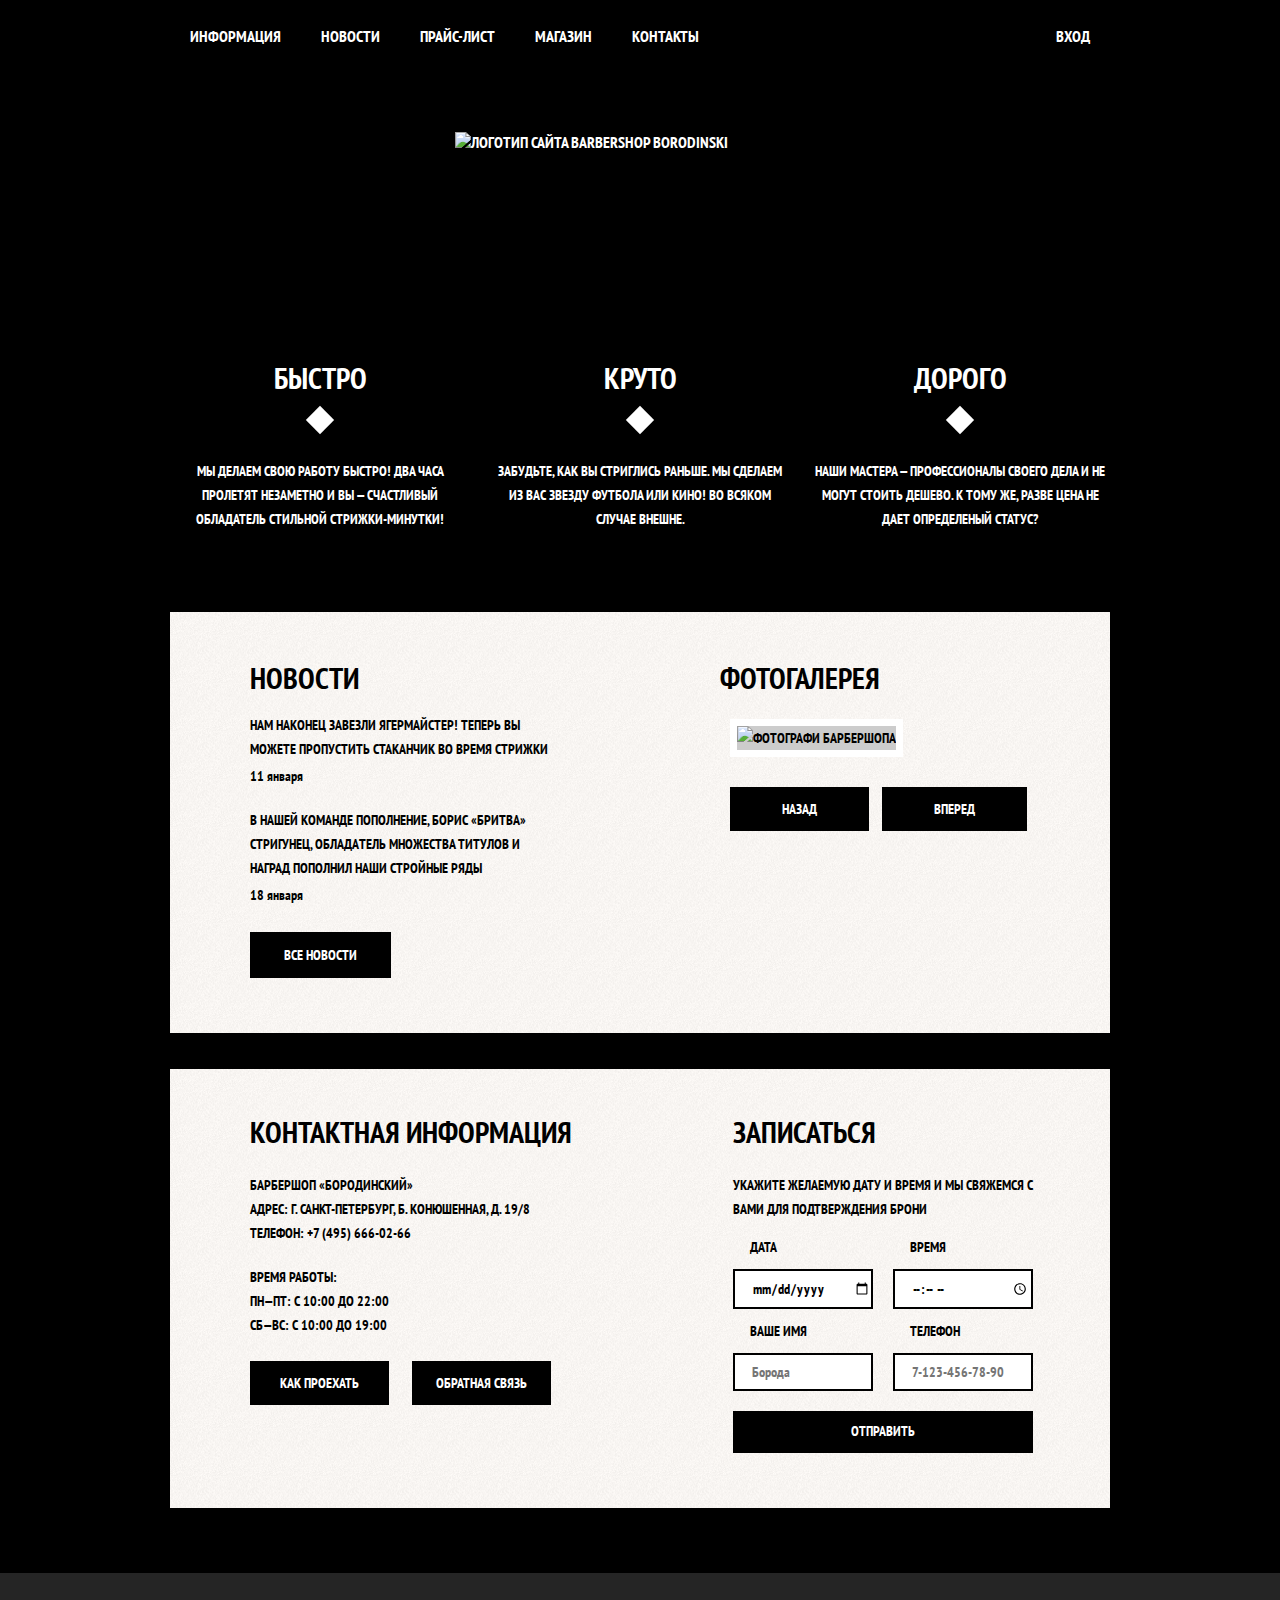
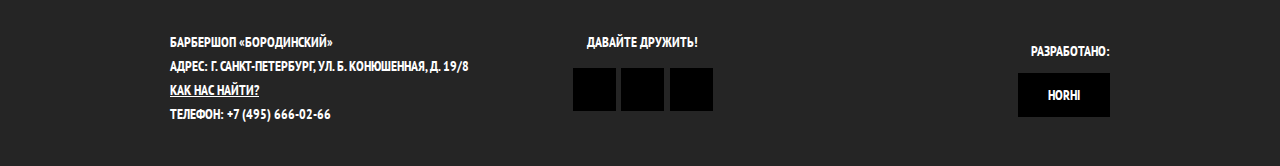
==== commit 831de12a: "FUCKING PIXEL PERFECT" ====
--- a/Index.html
+++ b/Index.html
@@ -75,9 +75,11 @@
 
       <section class="gallery">
         <h2>ФОТОГАЛЕРЕЯ</h2>
+        <div class="gallery_wrap">
         <img class="gallery-contenet" src="img/Layer_21.jpg" alt="Фотографи барбершопа">
         <button class="btn">НАЗАД</button>
         <button class="btn">ВПЕРЕД</button>
+      </div>
       </section>
     </div>
     <div class="white-columns">
@@ -86,9 +88,9 @@
         <p>БАРБЕРШОП «БОРОДИНСКИЙ»<br>
           АДРЕС: Г. САНКТ-ПЕТЕРБУРГ, Б. КОНЮШЕННАЯ, Д. 19/8 <br>
           ТЕЛЕФОН: +7 (495) 666-02-66</p>
-        <p>ВРЕМЯ РАБОТЫ: <br>
+        <p >ВРЕМЯ РАБОТЫ: <br>
           ПН—ПТ: С 10:00 ДО 22:00 <br>
-          СБ—ВС: С 10:00 ДО 19:00</p>
+          СБ—ВС: С 10:00 ДО 19:00 </p>
         <a href="#" class="btn">КАК ПРОЕХАТЬ</a>
         <a href="#" class="btn">ОБРАТНАЯ СВЯЗЬ</a>
       </section>
@@ -143,7 +145,7 @@
         </div>
         <div class="page-footer__copyright ">
           <p>РАЗРАБОТАНО:</p>
-          <a href="#" class="btn">html academy</a>
+          <a href="https://github.com/GeorgHorhik" class="btn">Horhi</a>
         </div>
       </div>
     </div>
--- a/main.css
+++ b/main.css
@@ -1,5 +1,5 @@
 @charset "UTF-8";
-.advantages-item p, .page-sign-up-form > p, .page-sign-up-form > p label {
+.advantages-item p, .white-columns section h2, .gallery_wrap, .page-sign-up-form > p, .page-sign-up-form > p label {
   margin: 0;
   padding: 0;
 }
@@ -18,7 +18,8 @@
   color: #fff;
   background-color: #000;
   background-image: url(img/Layer.png);
-  background-position: top center;
+  background-position-y: 40px;
+  background-position-x: center;
   background-repeat: no-repeat;
 }
 
@@ -195,7 +196,6 @@
 
 .main-nav__page-nav,
 .main-nav__user-nav {
-  background-color: red;
   min-height: 70px;
   margin: 0px;
   padding: 0px;
@@ -209,10 +209,14 @@
   width: 620px;
 }
 
+.main-nav__user-nav li a {
+  padding-left: 53px;
+}
+
 .main-nav__user-nav li a::before {
   content: url(svg/login.svg);
   position: absolute;
-  left: -10px;
+  left: 20px;
   top: 29px;
   opacity: 0.3;
 }
@@ -250,7 +254,7 @@
 }
 
 #nav-selected:after {
-  content: "1";
+  content: "";
   width: 100%;
   height: 4px;
   z-index: 300000;
@@ -287,13 +291,13 @@
   -webkit-transform: rotate(45deg);
           transform: rotate(45deg);
   background-color: #fff;
-  top: 50px;
+  top: 52px;
   left: 50%;
   margin-left: -10px;
 }
 
 .advantages-item p {
-  margin-top: 53px;
+  margin-top: 60px;
 }
 
 .advantages ul {
@@ -319,9 +323,22 @@
   color: #000;
 }
 
+.white-columns:first-of-type {
+  margin-top: 81px;
+}
+
 .white-columns section {
   width: 470px;
-  padding: 55px 60px;
+  padding-right: 80px;
+  padding-left: 80px;
+  padding-bottom: 55px;
+  padding-top: 45px;
+}
+
+.white-columns section h2 {
+  -webkit-margin-before: 0;
+          margin-block-start: 0;
+  margin-block-start-margin-block-end: 0;
 }
 
 .white-columns::before {
@@ -333,11 +350,62 @@
 
 .news-block {
   text-transform: none;
+  margin-bottom: 5px;
+}
+
+.news-block p {
+  margin-bottom: 3px;
+}
+
+.news-block:last-of-type p {
+  margin-top: 20px;
+}
+
+.news-block + .btn {
+  margin-top: 20px;
 }
 
 .gallery-contenet {
   background-color: #ccc;
   border: 7px solid #fff;
+  margin-bottom: 30px;
+}
+
+.gallery_wrap {
+  margin-left: 10px;
+  margin-top: 20px;
+}
+
+.gallery_wrap .btn:first-child {
+  position: absolute;
+  left: 0px;
+}
+
+.gallery_wrap .btn:last-child {
+  position: absolute;
+}
+
+.white-columns section.contacts {
+  padding-top: 42px;
+}
+
+.white-columns section.contacts h2 {
+  width: 323px;
+}
+
+.white-columns section.contacts p {
+  margin-top: 20px;
+}
+
+.white-columns section.contacts a {
+  display: inline-block;
+  padding: 10px 30px;
+  margin-top: 10px;
+  margin-right: 20px;
+}
+
+.white-columns section.contacts a:last-child {
+  padding: 10px 24px;
 }
 
 .btn {
@@ -349,6 +417,8 @@
   border: none;
   -webkit-transform: uppercase;
           transform: uppercase;
+  font-size: 14px;
+  line-height: 24px;
 }
 
 .btn:active,
@@ -512,7 +582,7 @@
   display: -webkit-box;
   display: -ms-flexbox;
   display: flex;
-  padding-top: 60px;
+  padding-top: 57px;
   padding-bottom: 40px;
   -webkit-box-pack: justify;
       -ms-flex-pack: justify;
@@ -537,6 +607,10 @@
   margin-top: 65px;
 }
 
+.page-footer__wrapper p {
+  margin: 0;
+}
+
 .page-footer__contacts {
   width: 310px;
   padding-right: 10px;
@@ -645,9 +719,15 @@
   -webkit-box-direction: normal;
       -ms-flex-direction: column;
           flex-direction: column;
-  -webkit-box-align: center;
-      -ms-flex-align: center;
-          align-items: center;
+  -webkit-box-align: end;
+      -ms-flex-align: end;
+          align-items: flex-end;
+}
+
+.page-footer__copyright .btn {
+  display: inline-block;
+  padding: 10px 30px;
+  margin-top: 10px;
 }
 
 a.underline_link:hover,
@@ -725,6 +805,14 @@
   width: 109px;
 }
 
+.white-columns section.call {
+  padding-top: 42px;
+}
+
+.white-columns section.call > p {
+  margin-top: 20px;
+}
+
 .page-sign-up-form {
   display: -webkit-box;
   display: -ms-flexbox;
@@ -736,6 +824,9 @@
 
 .page-sign-up-form > p {
   width: 140px;
+}
+
+.page-sign-up-form > p:nth-of-type(2n + 1) {
   margin-right: 20px;
 }
 
@@ -750,8 +841,8 @@
           box-sizing: border-box;
   width: 140px;
   padding-left: 17px;
-  padding-top: 10px;
-  padding-bottom: 10px;
+  padding-top: 5px;
+  padding-bottom: 5px;
   margin-bottom: 10px;
 }
 
@@ -759,8 +850,8 @@
   display: inline-block;
   max-width: 100%;
   min-width: 300px;
-  padding-top: 11px;
-  padding-bottom: 11px;
+  padding-top: 8px;
+  padding-bottom: 10px;
   margin-top: 10px;
 }
 
